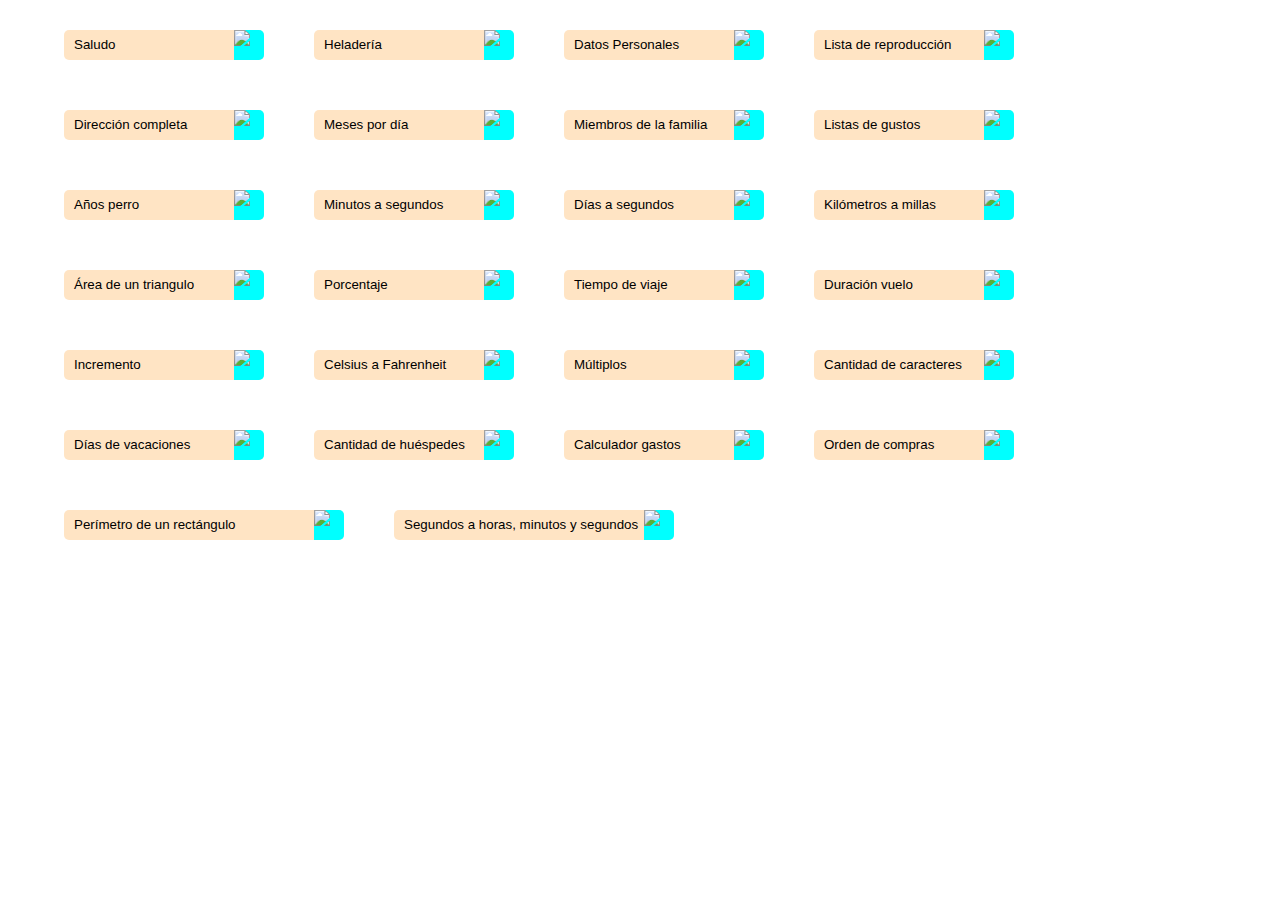
==== index.html @ b4eb2696 "agregado index" ====
<!DOCTYPE html>
<html lang="en">

<head>
    <meta charset="UTF-8">
    <meta http-equiv="X-UA-Compatible" content="IE=edge">
    <meta name="viewport" content="width=device-width, initial-scale=1.0">
    <title>01 variables y tipos de datos</title>
    <link rel="stylesheet" href="style.css">
    <script src="scripts.js"></script>
</head>

<body>
<div class="contenedor">
        <button class="run-button" id="saludo_btn">
            Saludo
            <picture>
                <img class="play" src="https://img.icons8.com/ios-filled/25/null/play--v1.png" />
            </picture>
        </button>
        <button class="run-button" id="helado_btn">
            Heladería
            <picture>
                <img class="play" src="https://img.icons8.com/ios-filled/25/null/play--v1.png" />
            </picture>
        </button>
        <button class="run-button" id="datos_personales_btn">
            Datos Personales
            <picture>
                <img class="play" src="https://img.icons8.com/ios-filled/25/null/play--v1.png" />
            </picture>
        </button>
        <button class="run-button" id="playlist_btn">
            Lista de reproducción
            <picture>
                <img class="play" src="https://img.icons8.com/ios-filled/25/null/play--v1.png" />
            </picture>
        </button>
        <button class="run-button" id="direccion_btn">
            Dirección completa
            <picture>
                <img class="play" src="https://img.icons8.com/ios-filled/25/null/play--v1.png" />
            </picture>
        </button>
        <button class="run-button" id="meses_dia_btn">
            Meses por día
            <picture>
                <img class="play" src="https://img.icons8.com/ios-filled/25/null/play--v1.png" />
            </picture>
        </button>
        <button class="run-button" id="familia_btn">
            Miembros de la familia
            <picture>
                <img class="play" src="https://img.icons8.com/ios-filled/25/null/play--v1.png" />
            </picture>
        </button>
        <button class="run-button" id="lista_gustos_btn">
            Listas de gustos
            <picture>
                <img class="play" src="https://img.icons8.com/ios-filled/25/null/play--v1.png" />
            </picture>
        </button>
        <button class="run-button" id="anhos_perro_btn">
            Años perro
            <picture>
                <img class="play" src="https://img.icons8.com/ios-filled/25/null/play--v1.png" />
            </picture>
        </button>
        <button class="run-button" id="min_seg_btn">
            Minutos a segundos
            <picture>
                <img class="play" src="https://img.icons8.com/ios-filled/25/null/play--v1.png" />
            </picture>
        </button>
        <button class="run-button" id="day_seg_btn">
            Días a segundos
            <picture>
                <img class="play" src="https://img.icons8.com/ios-filled/25/null/play--v1.png" />
            </picture>
        </button>
        <button class="run-button" id="km_mi_btn">
            Kilómetros a millas
            <picture>
                <img class="play" src="https://img.icons8.com/ios-filled/25/null/play--v1.png" />
            </picture>
        </button>
        <button class="run-button" id="area_triang_btn">
            Área de un triangulo
            <picture>
                <img class="play" src="https://img.icons8.com/ios-filled/25/null/play--v1.png" />
            </picture>
        </button>
        <button class="run-button" id="porcentaje_btn">
            Porcentaje
            <picture>
                <img class="play" src="https://img.icons8.com/ios-filled/25/null/play--v1.png" />
            </picture>
        </button>
        <button class="run-button" id="viaje_btn">
            Tiempo de viaje
            <picture>
                <img class="play" src="https://img.icons8.com/ios-filled/25/null/play--v1.png" />
            </picture>
        </button>
        <button class="run-button" id="vuelo_btn">
            Duración vuelo
            <picture>
                <img class="play" src="https://img.icons8.com/ios-filled/25/null/play--v1.png" />
            </picture>
        </button>
        <button class="run-button" id="increase_btn">
            Incremento
            <picture>
                <img class="play" src="https://img.icons8.com/ios-filled/25/null/play--v1.png" />
            </picture>
        </button>
        <button class="run-button" id="cel_far_btn">
            Celsius a Fahrenheit
            <picture>
                <img class="play" src="https://img.icons8.com/ios-filled/25/null/play--v1.png" />
            </picture>
        </button>
        <button class="run-button" id="multiplo_btn">
            Múltiplos
            <picture>
                <img class="play" src="https://img.icons8.com/ios-filled/25/null/play--v1.png" />
            </picture>
        </button>
        <button class="run-button" id="caracteres_btn">
            Cantidad de caracteres
            <picture>
                <img class="play" src="https://img.icons8.com/ios-filled/25/null/play--v1.png" />
            </picture>
        </button>
        <button class="run-button" id="vacaciones_btn">
            Días de vacaciones
            <picture>
                <img class="play" src="https://img.icons8.com/ios-filled/25/null/play--v1.png" />
            </picture>
        </button>
        <button class="run-button" id="huespedes_btn">
            Cantidad de huéspedes
            <picture>
                <img class="play" src="https://img.icons8.com/ios-filled/25/null/play--v1.png" />
            </picture>
        </button>
        <button class="run-button" id="calc_gastos_btn">
            Calculador gastos
            <picture>
                <img class="play" src="https://img.icons8.com/ios-filled/25/null/play--v1.png" />
            </picture>
        </button>
        <button class="run-button" id="">
            Orden de compras
            <picture>
                <img class="play" src="https://img.icons8.com/ios-filled/25/null/play--v1.png" />
            </picture>
        </button>
        <button class="run-button" id="per_rectangulo_btn">
            Perímetro de un rectángulo
            <picture>
                <img class="play" src="https://img.icons8.com/ios-filled/25/null/play--v1.png" />
            </picture>
        </button>
        <button class="run-button" id="seg_hs_min_btn">
            Segundos a horas, minutos y segundos
            <picture>
                <img class="play" src="https://img.icons8.com/ios-filled/25/null/play--v1.png" />
            </picture>
        </button>
    </div>
    
    </html>
---- style.css ----
*{
    border: 0;
    margin: 0;
    padding: 0;
    box-sizing: border-box;
}

body{
    display: flex;
}

.contenedor{
    display: flex;
    flex-wrap: wrap;
    /* border: 2px solid red; */
    /* height: 90vh; */
    width: 90%;
    margin: auto;
    margin-top: 30px;
    gap: 50px;
}

img{
    width: 100%;
}

.run-button{
    display: flex;
    /* border: 2px solid green; */
    height: 30px;
    width: 200px;
    text-align: center;
    line-height: 30px;
    justify-content: space-between;
    background-color: bisque;
    padding-left: 10px;
    border-radius: 5px;
}

picture{
    display: flex;
    height: 30px;
    width: 30px;
    background-color: aqua;
    /* border: 2px solid blue; */
    border-radius: 0 5px 5px 0;
}

.run-button:hover{
    transform: scale(102%);
    transition: 0.15s;
    background-color: rgb(247, 145, 20);
    box-shadow: .3rem .3rem 0.5rem rgb(201, 198, 198);
}


.run-button:active{
    transform: scale(95%);
    transition: 0.15s;
}

#seg_hs_min_btn,
#per_rectangulo_btn{
    width: 280px;
}
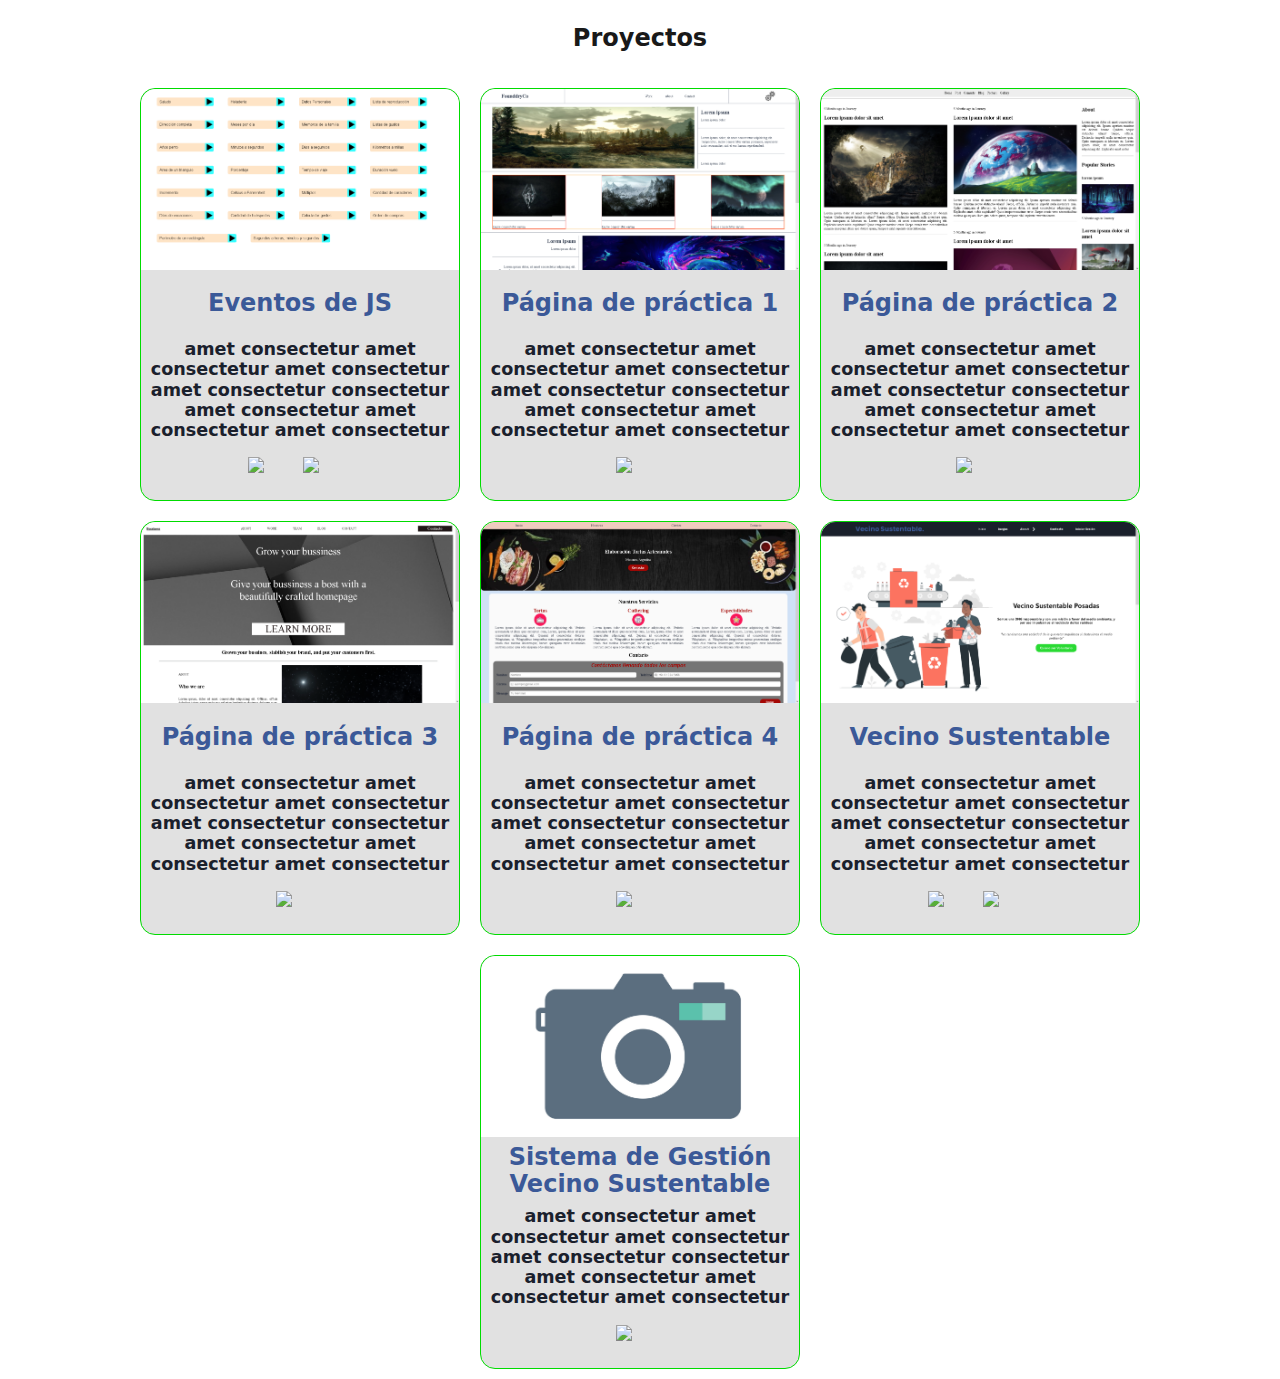
==== commit 9cb4e289: "link de los proyectos" ====
--- a/index.html
+++ b/index.html
@@ -5,169 +5,139 @@
     <meta charset="UTF-8">
     <meta http-equiv="X-UA-Compatible" content="IE=edge">
     <meta name="viewport" content="width=device-width, initial-scale=1.0">
-    <title>01 variables y tipos de datos</title>
-    <link rel="stylesheet" href="style.css">
-    <script src="scripts.js"></script>
+    <link rel="stylesheet" href="./assets/css/styles.css">
+    <link rel="icon" type="image/vnd.microsoft.icon" href="./img/cuatro.ico">
+
+    <link rel="stylesheet" href="./css/normalize.css">
+    <link rel="stylesheet" href="./css/style.css">
+    <title>Proyectos</title>
 </head>
 
 <body>
-<div class="contenedor">
-        <button class="run-button" id="saludo_btn">
-            Saludo
-            <picture>
-                <img class="play" src="https://img.icons8.com/ios-filled/25/null/play--v1.png" />
-            </picture>
-        </button>
-        <button class="run-button" id="helado_btn">
-            Heladería
-            <picture>
-                <img class="play" src="https://img.icons8.com/ios-filled/25/null/play--v1.png" />
-            </picture>
-        </button>
-        <button class="run-button" id="datos_personales_btn">
-            Datos Personales
-            <picture>
-                <img class="play" src="https://img.icons8.com/ios-filled/25/null/play--v1.png" />
-            </picture>
-        </button>
-        <button class="run-button" id="playlist_btn">
-            Lista de reproducción
-            <picture>
-                <img class="play" src="https://img.icons8.com/ios-filled/25/null/play--v1.png" />
-            </picture>
-        </button>
-        <button class="run-button" id="direccion_btn">
-            Dirección completa
-            <picture>
-                <img class="play" src="https://img.icons8.com/ios-filled/25/null/play--v1.png" />
-            </picture>
-        </button>
-        <button class="run-button" id="meses_dia_btn">
-            Meses por día
-            <picture>
-                <img class="play" src="https://img.icons8.com/ios-filled/25/null/play--v1.png" />
-            </picture>
-        </button>
-        <button class="run-button" id="familia_btn">
-            Miembros de la familia
-            <picture>
-                <img class="play" src="https://img.icons8.com/ios-filled/25/null/play--v1.png" />
-            </picture>
-        </button>
-        <button class="run-button" id="lista_gustos_btn">
-            Listas de gustos
-            <picture>
-                <img class="play" src="https://img.icons8.com/ios-filled/25/null/play--v1.png" />
-            </picture>
-        </button>
-        <button class="run-button" id="anhos_perro_btn">
-            Años perro
-            <picture>
-                <img class="play" src="https://img.icons8.com/ios-filled/25/null/play--v1.png" />
-            </picture>
-        </button>
-        <button class="run-button" id="min_seg_btn">
-            Minutos a segundos
-            <picture>
-                <img class="play" src="https://img.icons8.com/ios-filled/25/null/play--v1.png" />
-            </picture>
-        </button>
-        <button class="run-button" id="day_seg_btn">
-            Días a segundos
-            <picture>
-                <img class="play" src="https://img.icons8.com/ios-filled/25/null/play--v1.png" />
-            </picture>
-        </button>
-        <button class="run-button" id="km_mi_btn">
-            Kilómetros a millas
-            <picture>
-                <img class="play" src="https://img.icons8.com/ios-filled/25/null/play--v1.png" />
-            </picture>
-        </button>
-        <button class="run-button" id="area_triang_btn">
-            Área de un triangulo
-            <picture>
-                <img class="play" src="https://img.icons8.com/ios-filled/25/null/play--v1.png" />
-            </picture>
-        </button>
-        <button class="run-button" id="porcentaje_btn">
-            Porcentaje
-            <picture>
-                <img class="play" src="https://img.icons8.com/ios-filled/25/null/play--v1.png" />
-            </picture>
-        </button>
-        <button class="run-button" id="viaje_btn">
-            Tiempo de viaje
-            <picture>
-                <img class="play" src="https://img.icons8.com/ios-filled/25/null/play--v1.png" />
-            </picture>
-        </button>
-        <button class="run-button" id="vuelo_btn">
-            Duración vuelo
-            <picture>
-                <img class="play" src="https://img.icons8.com/ios-filled/25/null/play--v1.png" />
-            </picture>
-        </button>
-        <button class="run-button" id="increase_btn">
-            Incremento
-            <picture>
-                <img class="play" src="https://img.icons8.com/ios-filled/25/null/play--v1.png" />
-            </picture>
-        </button>
-        <button class="run-button" id="cel_far_btn">
-            Celsius a Fahrenheit
-            <picture>
-                <img class="play" src="https://img.icons8.com/ios-filled/25/null/play--v1.png" />
-            </picture>
-        </button>
-        <button class="run-button" id="multiplo_btn">
-            Múltiplos
-            <picture>
-                <img class="play" src="https://img.icons8.com/ios-filled/25/null/play--v1.png" />
-            </picture>
-        </button>
-        <button class="run-button" id="caracteres_btn">
-            Cantidad de caracteres
-            <picture>
-                <img class="play" src="https://img.icons8.com/ios-filled/25/null/play--v1.png" />
-            </picture>
-        </button>
-        <button class="run-button" id="vacaciones_btn">
-            Días de vacaciones
-            <picture>
-                <img class="play" src="https://img.icons8.com/ios-filled/25/null/play--v1.png" />
-            </picture>
-        </button>
-        <button class="run-button" id="huespedes_btn">
-            Cantidad de huéspedes
-            <picture>
-                <img class="play" src="https://img.icons8.com/ios-filled/25/null/play--v1.png" />
-            </picture>
-        </button>
-        <button class="run-button" id="calc_gastos_btn">
-            Calculador gastos
-            <picture>
-                <img class="play" src="https://img.icons8.com/ios-filled/25/null/play--v1.png" />
-            </picture>
-        </button>
-        <button class="run-button" id="">
-            Orden de compras
-            <picture>
-                <img class="play" src="https://img.icons8.com/ios-filled/25/null/play--v1.png" />
-            </picture>
-        </button>
-        <button class="run-button" id="per_rectangulo_btn">
-            Perímetro de un rectángulo
-            <picture>
-                <img class="play" src="https://img.icons8.com/ios-filled/25/null/play--v1.png" />
-            </picture>
-        </button>
-        <button class="run-button" id="seg_hs_min_btn">
-            Segundos a horas, minutos y segundos
-            <picture>
-                <img class="play" src="https://img.icons8.com/ios-filled/25/null/play--v1.png" />
-            </picture>
-        </button>
+    <div class="main">
+        <h2 class="titulo">Proyectos</h2>
+        <div class="container">
+            <section class="articulo">
+                <picture class="captura">
+                    <img src="./img/eventos.png" />
+                </picture>
+                <div class="texto">
+                    <h2>Eventos de JS</h2>
+                    <h3>amet consectetur amet consectetur amet consectetur amet consectetur consectetur amet consectetur amet consectetur amet consectetur</h3>
+                </div>
+                <div class="redes">
+                    <a class="web_button boton" target="_blank" href="https://dreschpedro.github.io/eventos_js/">
+                        <img src="https://img.icons8.com/ios-glyphs/90/null/internet--v1.png" />
+                    </a>
+                    <a class="github_button boton" target="_blank" href="https://github.com/dreschpedro/eventos_js">
+                        <img src="https://img.icons8.com/ios-filled/100/null/github.png" />
+                    </a>
+                </div>
+            </section>
+            <section class="articulo">
+                <picture class="captura">
+                    <img src="./img/founddry_co.png" />
+                </picture>
+                <div class="texto">
+                    <h2>Página de práctica 1</h2>
+                    <h3>amet consectetur amet consectetur amet consectetur amet consectetur consectetur amet consectetur amet consectetur amet consectetur</h3>
+                </div>
+                <div class="redes">
+                    <a class="web_button boton" target="_blank" href="./proyectos/founddry_co/founddry.html">
+                        <img src="https://img.icons8.com/ios-glyphs/90/null/internet--v1.png" />
+                    </a>
+                    <!-- <a class="github_button boton" target="_blank" href="">
+                        <img src="https://img.icons8.com/ios-filled/100/null/github.png" />
+                    </a> -->
+                </div>
+            </section>
+            <section class="articulo">
+                <picture class="captura">
+                    <img src="./img/integrador.png" />
+                </picture>
+                <div class="texto">
+                    <h2>Página de práctica 2</h2>
+                    <h3>amet consectetur amet consectetur amet consectetur amet consectetur consectetur amet consectetur amet consectetur amet consectetur</h3>
+                </div>
+                <div class="redes">
+                    <a class="web_button boton" target="_blank" href="./proyectos/integrador/integrador.html">
+                        <img src="https://img.icons8.com/ios-glyphs/90/null/internet--v1.png" />
+                    </a>
+                    <!-- <a class="github_button boton" target="_blank" href="">
+                        <img src="https://img.icons8.com/ios-filled/100/null/github.png" />
+                    </a> -->
+                </div>
+            </section>
+            <section class="articulo">
+                <picture class="captura">
+                    <img src="./img/maqueta.png" />
+                </picture>
+                <div class="texto">
+                    <h2>Página de práctica 3</h2>
+                    <h3>amet consectetur amet consectetur amet consectetur amet consectetur consectetur amet consectetur amet consectetur amet consectetur</h3>
+                </div>
+                <div class="redes">
+                    <a class="web_button boton" target="_blank" href="./proyectos/maqueta/maqueta.html">
+                        <img src="https://img.icons8.com/ios-glyphs/90/null/internet--v1.png" />
+                    </a>
+                    <!-- <a class="github_button boton" target="_blank" href="">
+                        <img src="https://img.icons8.com/ios-filled/100/null/github.png" />
+                    </a> -->
+                </div>
+            </section>
+            <section class="articulo">
+                <picture class="captura">
+                    <img src="./img/tortas.png" />
+                </picture>
+                <div class="texto">
+                    <h2>Página de práctica 4</h2>
+                    <h3>amet consectetur amet consectetur amet consectetur amet consectetur consectetur amet consectetur amet consectetur amet consectetur</h3>
+                </div>
+                <div class="redes">
+                    <a class="web_button boton" target="_blank" href="./proyectos/tortas/tortas.html">
+                        <img src="https://img.icons8.com/ios-glyphs/90/null/internet--v1.png" />
+                    </a>
+                    <!-- <a class="github_button boton" target="_blank" href="">
+                        <img src="https://img.icons8.com/ios-filled/100/null/github.png" />
+                    </a> -->
+                </div>
+            </section>
+            <section class="articulo">
+                <picture class="captura">
+                    <img src="./img/vecino_sustentable.png" />
+                </picture>
+                <div class="texto">
+                    <h2>Vecino Sustentable</h2>
+                    <h3>amet consectetur amet consectetur amet consectetur amet consectetur consectetur amet consectetur amet consectetur amet consectetur</h3>
+                </div>
+                <div class="redes">
+                    <a class="web_button boton" target="_blank" href="https://dreschpedro.github.io/pagina_vecino_sustentable/">
+                        <img src="https://img.icons8.com/ios-glyphs/90/null/internet--v1.png" />
+                    </a>
+                    <a class="github_button boton" target="_blank" href="https://github.com/dreschpedro/pagina_vecino_sustentable">
+                        <img src="https://img.icons8.com/ios-filled/100/null/github.png" />
+                    </a>
+                </div>
+            </section>
+            <section class="articulo">
+                <picture class="captura">
+                    <img src="./img/imagen.png" />
+                </picture>
+                <div class="texto">
+                    <h2>Sistema de Gestión Vecino Sustentable</h2>
+                    <h3>amet consectetur amet consectetur amet consectetur amet consectetur consectetur amet consectetur amet consectetur amet consectetur</h3>
+                </div>
+                <div class="redes">
+                    <!-- <a class="web_button boton" target="_blank" href="">
+                        <img src="https://img.icons8.com/ios-glyphs/90/null/internet--v1.png" />
+                    </a> -->
+                    <a class="github_button boton" target="_blank" href="https://github.com/dreschpedro/sistema_gestion_vecino">
+                        <img src="https://img.icons8.com/ios-filled/100/null/github.png" />
+                    </a>
+                </div>
+            </section>
+        </div>
     </div>
-    
-    </html>+</body>
+
+</html>--- a/css/style.css
+++ b/css/style.css
@@ -0,0 +1,172 @@
+@import url('https://fonts.googleapis.com/css2?family=Poppins:wght@300;400;700&display=swap');
+
+:root {
+  --black: rgb(25, 25, 25);
+  --verde_ele: rgb(0, 220, 0);
+  --verde_c: rgba(180, 202, 67, 30%);
+  --verde_o: rgba(138, 181, 76, 40%);
+  --azul: rgb(26, 32, 44);
+  --grey: rgb(89, 89, 89);
+  --gris_claro: rgb(154, 154, 154);
+  --blanco: rgb(220, 220, 220);
+  --blanco_a: rgba(154, 154, 154, 0.3);
+  --celeste: rgb(59, 89, 152);
+  --white: rgb(255, 255, 255);
+  --gris: #cbcfd3;
+
+}
+
+* {
+  box-sizing: border-box;
+  text-decoration: none;
+  padding: 0;
+  border: 0;
+  margin: 0;
+  text-align: center;
+  text-align: center;
+  color: var(--black);
+  list-style: none;
+}
+
+img {
+    width: 100%;
+}
+
+body {
+    display: flex;
+    flex-direction: column;
+}
+
+/*MAIN*/
+
+.main {
+    /* background-color: var(--blanco); */
+    color: var(--grey);
+    /* border: 2px solid red; */
+    margin: 0 10px;
+    display: flex;
+    flex-direction: column;
+    align-self: center;
+    align-items: center;
+    height: 100%;
+    min-height: 100vh;
+}
+
+.titulo {
+    font-weight: bold;
+    color: var(--black);
+    margin: 25px 0;
+}
+
+/*ARTICLE*/
+
+.main .container{
+    display: flex;
+    flex-flow: row wrap;
+}
+
+.container .articulo{
+    border: 1px solid var(--verde_ele);
+    background-color: var(--blanco_a);
+    display: flex;
+    margin: 15px 0;
+    flex-direction: column;
+    border-radius: 15px;
+    justify-content: center;
+    align-items: center;
+}
+
+/* CAPTURA DEL PROYECTO */
+/* .articulo .captura{
+    border-radius: 15px;
+} */
+
+.articulo .captura img{
+    border-radius: 15px 15px 0 0;
+}
+
+/* TITULO PROYECTO */
+.articulo .texto{
+    height: 100%;
+    margin: 0 5px;
+    display: flex;
+    flex-direction: column;
+    justify-content: center;
+    align-items: center;
+}
+
+.articulo .texto h2{
+    height: 60px;
+    display: flex;
+    /* border: 2px solid red; */
+    flex-direction: row;
+    justify-content: center;
+    align-items: center;
+    border-radius: 15px;
+    color: var(--celeste);
+}
+
+.articulo .texto h3{
+    color: var(--azul);
+    border-radius: 15px;
+    margin: 5px 0;
+    font-size: 1.1em;
+}
+
+/* ICONOS */
+.articulo .redes{
+    display: flex;
+    margin-bottom: 15px;
+}
+
+.redes .boton{
+    /* background-color: var(--azul); */
+    border-radius: 50%;
+    padding: 3px;
+    margin-right: 15px;
+    display: flex;
+    justify-content: space-evenly;
+    width: 40px;
+    height: 40px;
+    align-self: center;
+    align-items: center;
+}
+
+.redes .boton:hover{
+    /* background-color: var(--gris); */
+    box-shadow: .3rem .3rem 0.5rem rgb(129, 128, 128);
+}
+
+ /* media queries */
+
+@media (min-width: 481px) and (max-width: 768px) {/*Tablet*/
+    .main .container{
+        margin: 0;
+        align-self: center;
+        align-items: center;
+        justify-content: center;
+    }
+
+    .container .articulo{
+        width: 40%;
+        margin: 10px;
+        /* margin-left: 15px; */
+    }
+}
+
+
+@media (min-width: 769px) {/*laptop*/
+    .main .container{
+        margin: 0;
+        align-self: center;
+        align-items: center;
+        justify-content: center;
+    }
+
+    .container .articulo{
+        width: 320px;
+        margin: 10px;
+        /* margin-left: 15px; */
+    }
+}
+
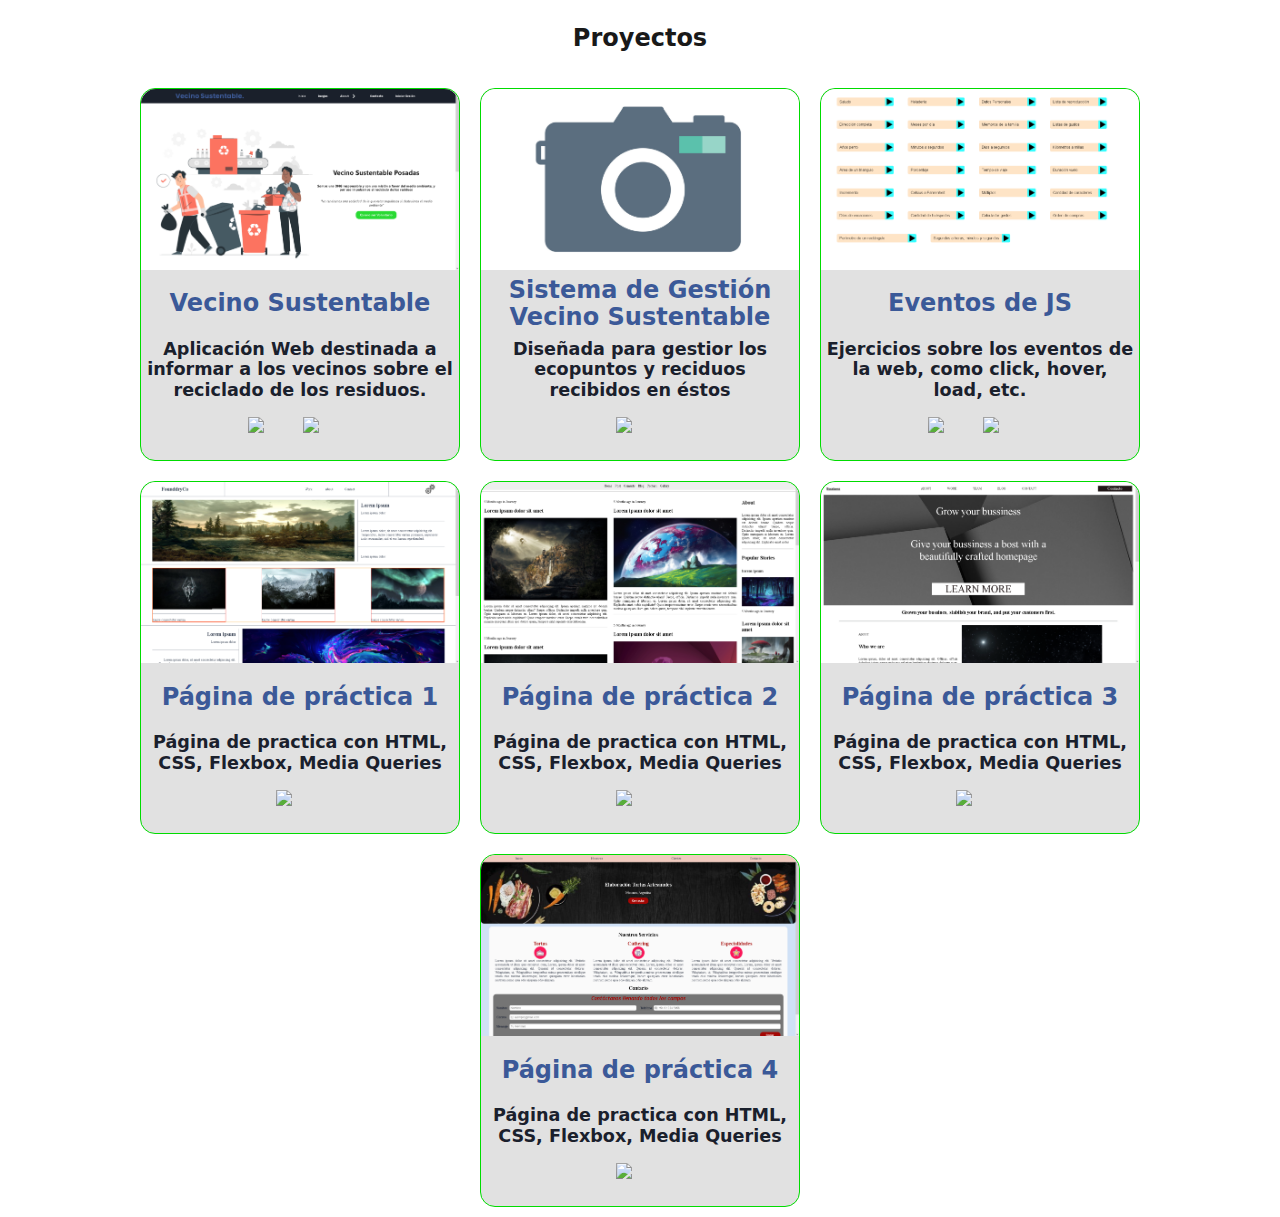
==== commit 62ec7dda: "modificado readme" ====
--- a/index.html
+++ b/index.html
@@ -19,11 +19,45 @@
         <div class="container">
             <section class="articulo">
                 <picture class="captura">
+                    <img src="./img/vecino_sustentable.png" />
+                </picture>
+                <div class="texto">
+                    <h2>Vecino Sustentable</h2>
+                    <h3>Aplicación Web destinada a informar a los vecinos sobre el reciclado de los residuos.</h3>
+                </div>
+                <div class="redes">
+                    <a class="web_button boton" target="_blank" href="https://dreschpedro.github.io/pagina_vecino_sustentable/">
+                        <img src="https://img.icons8.com/ios-glyphs/90/null/internet--v1.png" />
+                    </a>
+                    <a class="github_button boton" target="_blank" href="https://github.com/dreschpedro/pagina_vecino_sustentable">
+                        <img src="https://img.icons8.com/ios-filled/100/null/github.png" />
+                    </a>
+                </div>
+            </section>
+            <section class="articulo">
+                <picture class="captura">
+                    <img src="./img/imagen.png" />
+                </picture>
+                <div class="texto">
+                    <h2>Sistema de Gestión Vecino Sustentable</h2>
+                    <h3>Diseñada para gestior los ecopuntos y reciduos recibidos en éstos</h3>
+                </div>
+                <div class="redes">
+                    <!-- <a class="web_button boton" target="_blank" href="">
+                        <img src="https://img.icons8.com/ios-glyphs/90/null/internet--v1.png" />
+                    </a> -->
+                    <a class="github_button boton" target="_blank" href="https://github.com/dreschpedro/sistema_gestion_vecino">
+                        <img src="https://img.icons8.com/ios-filled/100/null/github.png" />
+                    </a>
+                </div>
+            </section>
+            <section class="articulo">
+                <picture class="captura">
                     <img src="./img/eventos.png" />
                 </picture>
                 <div class="texto">
                     <h2>Eventos de JS</h2>
-                    <h3>amet consectetur amet consectetur amet consectetur amet consectetur consectetur amet consectetur amet consectetur amet consectetur</h3>
+                    <h3>Ejercicios sobre los eventos de la web, como click, hover, load, etc.</h3>
                 </div>
                 <div class="redes">
                     <a class="web_button boton" target="_blank" href="https://dreschpedro.github.io/eventos_js/">
@@ -40,7 +74,7 @@
                 </picture>
                 <div class="texto">
                     <h2>Página de práctica 1</h2>
-                    <h3>amet consectetur amet consectetur amet consectetur amet consectetur consectetur amet consectetur amet consectetur amet consectetur</h3>
+                    <h3>Página de practica con HTML, CSS, Flexbox, Media Queries</h3>
                 </div>
                 <div class="redes">
                     <a class="web_button boton" target="_blank" href="./proyectos/founddry_co/founddry.html">
@@ -57,7 +91,7 @@
                 </picture>
                 <div class="texto">
                     <h2>Página de práctica 2</h2>
-                    <h3>amet consectetur amet consectetur amet consectetur amet consectetur consectetur amet consectetur amet consectetur amet consectetur</h3>
+                    <h3>Página de practica con HTML, CSS, Flexbox, Media Queries</h3>
                 </div>
                 <div class="redes">
                     <a class="web_button boton" target="_blank" href="./proyectos/integrador/integrador.html">
@@ -74,7 +108,7 @@
                 </picture>
                 <div class="texto">
                     <h2>Página de práctica 3</h2>
-                    <h3>amet consectetur amet consectetur amet consectetur amet consectetur consectetur amet consectetur amet consectetur amet consectetur</h3>
+                    <h3>Página de practica con HTML, CSS, Flexbox, Media Queries</h3>
                 </div>
                 <div class="redes">
                     <a class="web_button boton" target="_blank" href="./proyectos/maqueta/maqueta.html">
@@ -91,7 +125,7 @@
                 </picture>
                 <div class="texto">
                     <h2>Página de práctica 4</h2>
-                    <h3>amet consectetur amet consectetur amet consectetur amet consectetur consectetur amet consectetur amet consectetur amet consectetur</h3>
+                    <h3>Página de practica con HTML, CSS, Flexbox, Media Queries</h3>
                 </div>
                 <div class="redes">
                     <a class="web_button boton" target="_blank" href="./proyectos/tortas/tortas.html">
@@ -102,40 +136,6 @@
                     </a> -->
                 </div>
             </section>
-            <section class="articulo">
-                <picture class="captura">
-                    <img src="./img/vecino_sustentable.png" />
-                </picture>
-                <div class="texto">
-                    <h2>Vecino Sustentable</h2>
-                    <h3>amet consectetur amet consectetur amet consectetur amet consectetur consectetur amet consectetur amet consectetur amet consectetur</h3>
-                </div>
-                <div class="redes">
-                    <a class="web_button boton" target="_blank" href="https://dreschpedro.github.io/pagina_vecino_sustentable/">
-                        <img src="https://img.icons8.com/ios-glyphs/90/null/internet--v1.png" />
-                    </a>
-                    <a class="github_button boton" target="_blank" href="https://github.com/dreschpedro/pagina_vecino_sustentable">
-                        <img src="https://img.icons8.com/ios-filled/100/null/github.png" />
-                    </a>
-                </div>
-            </section>
-            <section class="articulo">
-                <picture class="captura">
-                    <img src="./img/imagen.png" />
-                </picture>
-                <div class="texto">
-                    <h2>Sistema de Gestión Vecino Sustentable</h2>
-                    <h3>amet consectetur amet consectetur amet consectetur amet consectetur consectetur amet consectetur amet consectetur amet consectetur</h3>
-                </div>
-                <div class="redes">
-                    <!-- <a class="web_button boton" target="_blank" href="">
-                        <img src="https://img.icons8.com/ios-glyphs/90/null/internet--v1.png" />
-                    </a> -->
-                    <a class="github_button boton" target="_blank" href="https://github.com/dreschpedro/sistema_gestion_vecino">
-                        <img src="https://img.icons8.com/ios-filled/100/null/github.png" />
-                    </a>
-                </div>
-            </section>
         </div>
     </div>
 </body>
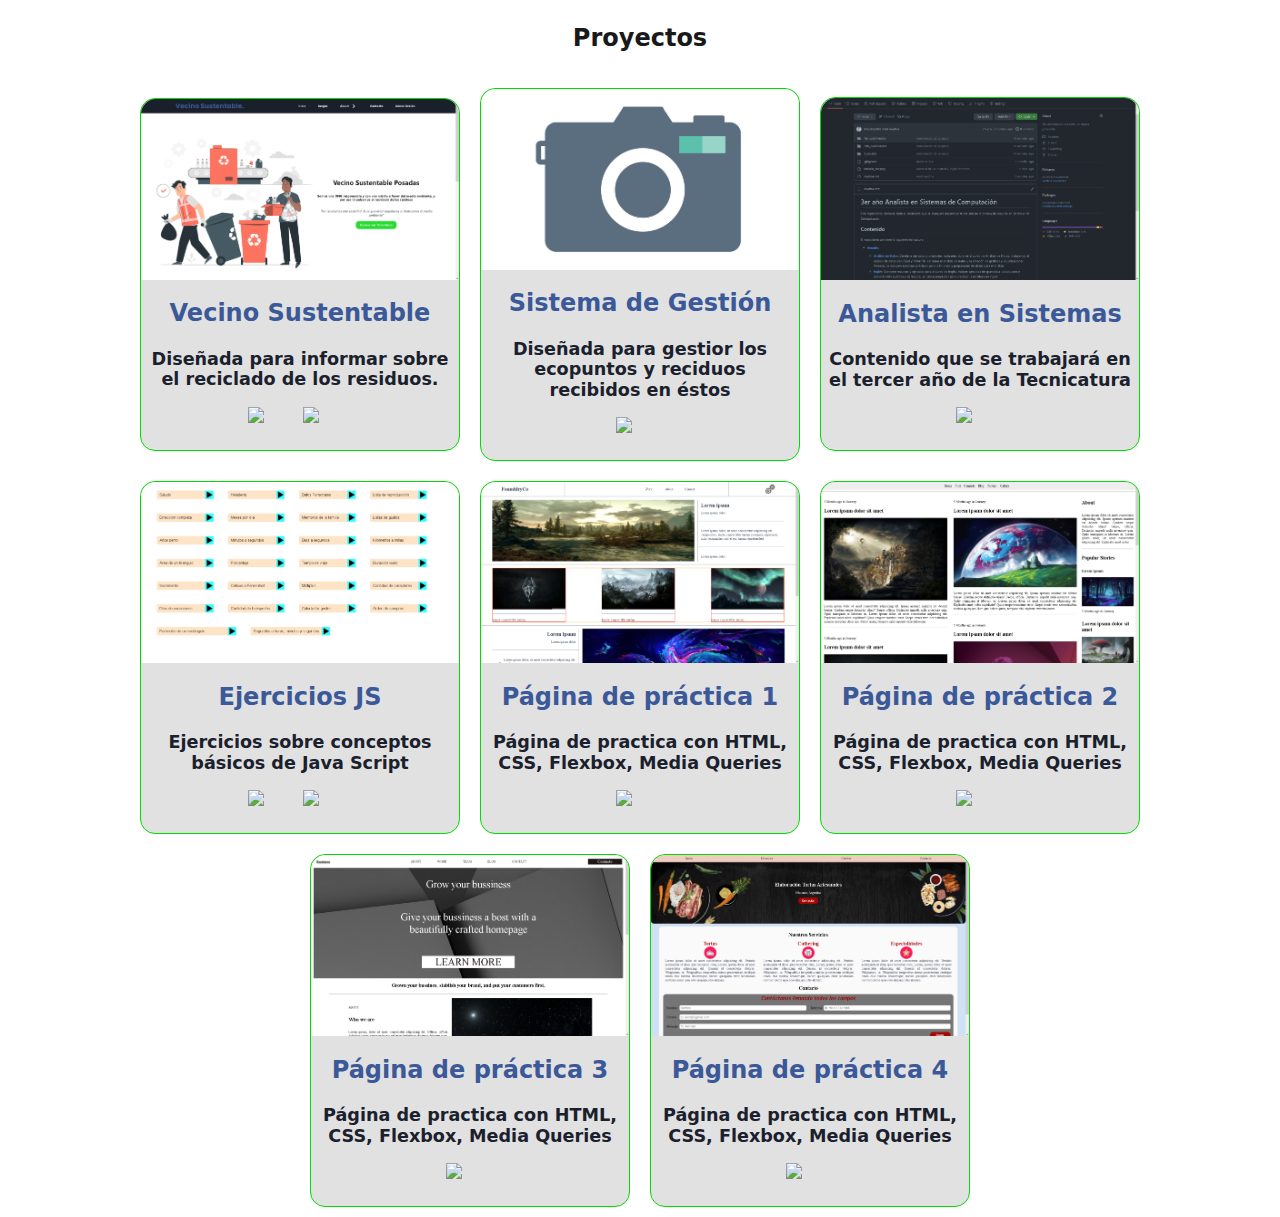
==== commit 5cd43fb2: "mod readme" ====
--- a/index.html
+++ b/index.html
@@ -23,7 +23,7 @@
                 </picture>
                 <div class="texto">
                     <h2>Vecino Sustentable</h2>
-                    <h3>Aplicación Web destinada a informar a los vecinos sobre el reciclado de los residuos.</h3>
+                    <h3>Diseñada para informar sobre el reciclado de los residuos.</h3>
                 </div>
                 <div class="redes">
                     <a class="web_button boton" target="_blank" href="https://dreschpedro.github.io/pagina_vecino_sustentable/">
@@ -39,7 +39,7 @@
                     <img src="./img/imagen.png" />
                 </picture>
                 <div class="texto">
-                    <h2>Sistema de Gestión Vecino Sustentable</h2>
+                    <h2>Sistema de Gestión</h2>
                     <h3>Diseñada para gestior los ecopuntos y reciduos recibidos en éstos</h3>
                 </div>
                 <div class="redes">
@@ -53,11 +53,28 @@
             </section>
             <section class="articulo">
                 <picture class="captura">
+                    <img src="./img/analista.png" />
+                </picture>
+                <div class="texto">
+                    <h2>Analista en Sistemas</h2>
+                    <h3>Contenido que se trabajará en el tercer año de la Tecnicatura</h3>
+                </div>
+                <div class="redes">
+                    <!-- <a class="web_button boton" target="_blank" href="https://dreschpedro.github.io/eventos_js/">
+                        <img src="https://img.icons8.com/ios-glyphs/90/null/internet--v1.png" />
+                    </a> -->
+                    <a class="github_button boton" target="_blank" href="https://github.com/dreschpedro/3er_anho">
+                        <img src="https://img.icons8.com/ios-filled/100/null/github.png" />
+                    </a>
+                </div>
+            </section>
+            <section class="articulo">
+                <picture class="captura">
                     <img src="./img/eventos.png" />
                 </picture>
                 <div class="texto">
-                    <h2>Eventos de JS</h2>
-                    <h3>Ejercicios sobre los eventos de la web, como click, hover, load, etc.</h3>
+                    <h2>Ejercicios JS</h2>
+                    <h3>Ejercicios sobre conceptos básicos de Java Script</h3>
                 </div>
                 <div class="redes">
                     <a class="web_button boton" target="_blank" href="https://dreschpedro.github.io/eventos_js/">
